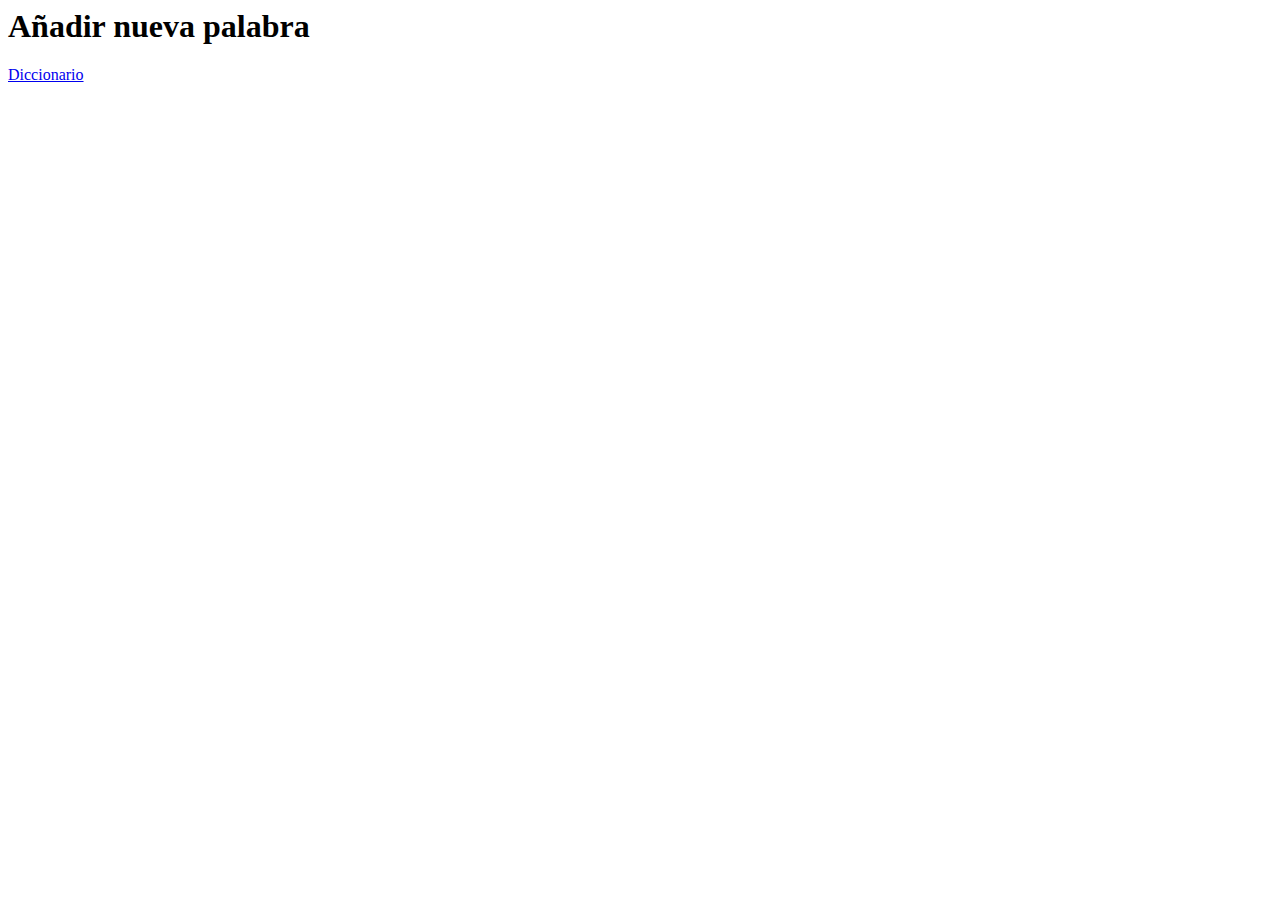
==== templatee/new-word.html @ 2d577bd4 "progress" ====
<meta charset="UTF-8">
    <meta name="viewport" content="width=device-width, initial-scale=1.0">
    <link rel="stylesheet" href="./style/style2.css">
    <title>Añadir una nueva palabra</title>
</head>
<body>

    <header>
        <h1>Añadir nueva palabra</h1>
        <a id="diccionario" href="../index.html">Diccionario</a>
    </header>
    
</body>
</html>
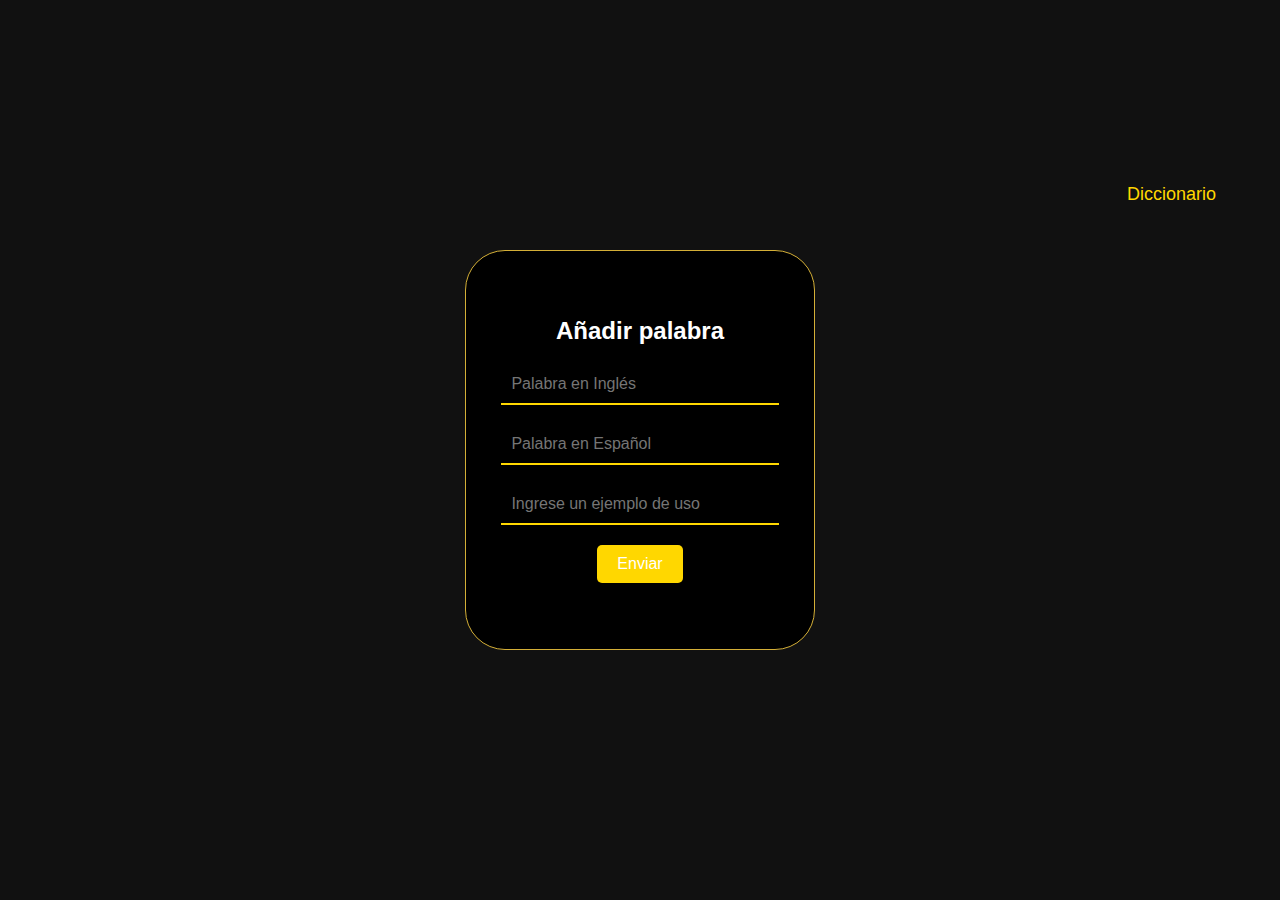
==== commit eccaeafd: "progress" ====
--- a/templatee/new-word.html
+++ b/templatee/new-word.html
@@ -1,14 +1,24 @@
     <meta charset="UTF-8">
     <meta name="viewport" content="width=device-width, initial-scale=1.0">
-    <link rel="stylesheet" href="./style/style2.css">
+    <link rel="stylesheet" href="../style/style2.css">
     <title>Añadir una nueva palabra</title>
 </head>
 <body>
 
     <header>
-        <h1>Añadir nueva palabra</h1>
-        <a id="diccionario" href="../index.html">Diccionario</a>
+        <a id="index" href="../index.html">Diccionario</a>
     </header>
+
+    <div class="container" >
+        <h1>Añadir palabra</h1>
+        <form id="myform">
+            <input type="text" placeholder="Palabra en Inglés" id="word-english">
+            <input type="text" placeholder="Palabra en Español" id="word-spanish">
+            <input type="text" placeholder="Ingrese un ejemplo de uso" id="example-word">
+            <button type="submit" id="enviar">Enviar</button>
+        </form>
+
+    </div>
     
 </body>
 </html>--- a/style/style2.css
+++ b/style/style2.css
@@ -0,0 +1,85 @@
+*{
+  padding: 0;
+  margin: 0;
+  box-sizing: border-box;
+}
+
+header {
+  padding: 5%;
+  font-size: 18px;
+  width: 100%;
+  position: absolute;
+  display: flex;
+  justify-content: end;
+  margin-bottom: 40%;
+}
+
+#index{
+  color: #ffd700;
+  text-decoration: none;
+}
+
+#index:hover {
+  color: white;
+  text-decoration:underline;
+}
+
+body{
+  font-family: Arial, Helvetica, sans-serif;
+  background-color: #111;
+  color: #fff;
+  display: flex;
+  justify-content: center;
+  align-items: center;
+  width: 100vw;
+  height: 100vh;
+}
+
+.container {
+  width: 350px;
+  height: 400px;
+  display: flex;
+  flex-direction: column;
+  text-align: center;
+  justify-content: center;
+  background: #000;
+  border: 1px solid #D4AF37;
+  border-radius:40px;
+  padding: 20px;
+}
+
+h1 {
+  font-size: 24px;
+  margin-bottom: 20px;
+}
+
+form{
+  max-width: 400px;
+
+}
+
+input {
+  width: 90%;
+  padding: 10px;
+  margin-bottom: 20px;
+  border: none;
+  background-color: #000;
+  color:#fff;
+  font-size: 16px;
+  border-bottom: 2px solid #ffd700;
+}
+
+button {
+  padding: 10px 20px;
+  border: none;
+  background-color: #ffd700;
+  color:#fff;
+  font-size: 16px;
+  cursor: pointer;
+  transition: background-color 0.3s;
+  border-radius: 5px; 
+}
+
+button:hover {
+  background-color: #ffd700;
+}
